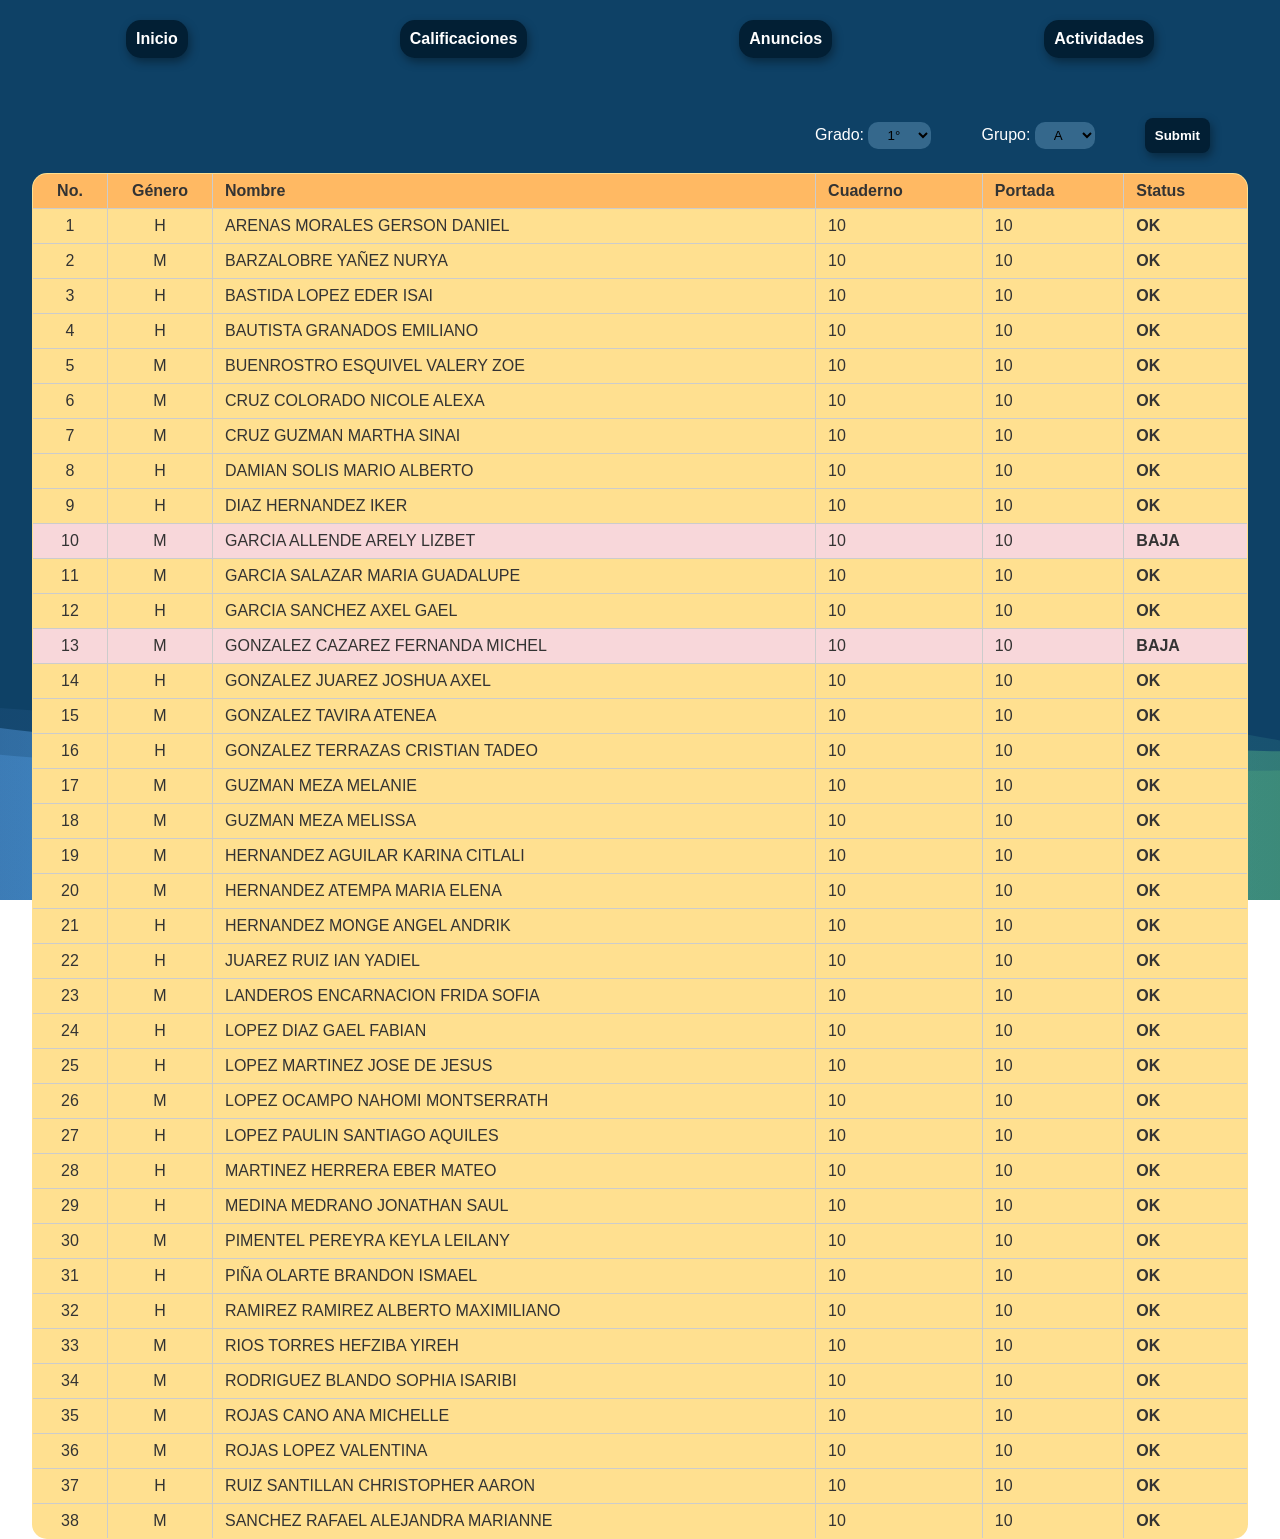
==== index.html @ fa025388 "Inicio de un proyecto personal" ====
<!DOCTYPE html>
<html lang="es">

<head>
    <meta charset="UTF-8">
    <meta name="viewport" content="width=device-width, initial-scale=1.0">
    <title>Alumnos</title>
    <link rel="stylesheet" href="static/core.css">
</head>

<body>
    <svg version="1.1" xmlns="http://www.w3.org/2000/svg"
		xmlns:xlink="http://www.w3.org/1999/xlink" x="0px" y="0px" width="100%" height="100%" viewBox="0 0 1600 900" preserveAspectRatio="xMidYMax slice">
		<defs>
			<linearGradient id="bg">
				<stop offset="0%" style="stop-color:rgba(130, 158, 249, 0.06)"></stop>
				<stop offset="50%" style="stop-color:rgba(76, 190, 255, 0.6)"></stop>
				<stop offset="100%" style="stop-color:rgba(115, 209, 72, 0.2)"></stop>
			</linearGradient>
			<path id="wave" fill="url(#bg)" d="M-363.852,502.589c0,0,236.988-41.997,505.475,0
	s371.981,38.998,575.971,0s293.985-39.278,505.474,5.859s493.475,48.368,716.963-4.995v560.106H-363.852V502.589z" />
		</defs>
		<g>
			<use xlink:href='#wave' opacity=".3">
				<animateTransform
          attributeName="transform"
          attributeType="XML"
          type="translate"
          dur="10s"
          calcMode="spline"
          values="270 230; -334 180; 270 230"
          keyTimes="0; .5; 1"
          keySplines="0.42, 0, 0.58, 1.0;0.42, 0, 0.58, 1.0"
          repeatCount="indefinite" />
			</use>
			<use xlink:href='#wave' opacity=".6">
				<animateTransform
          attributeName="transform"
          attributeType="XML"
          type="translate"
          dur="8s"
          calcMode="spline"
          values="-270 230;243 220;-270 230"
          keyTimes="0; .6; 1"
          keySplines="0.42, 0, 0.58, 1.0;0.42, 0, 0.58, 1.0"
          repeatCount="indefinite" />
			</use>
			<use xlink:href='#wave' opacty=".9">
				<animateTransform
          attributeName="transform"
          attributeType="XML"
          type="translate"
          dur="6s"
          calcMode="spline"
          values="0 230;-140 200;0 230"
          keyTimes="0; .4; 1"
          keySplines="0.42, 0, 0.58, 1.0;0.42, 0, 0.58, 1.0"
          repeatCount="indefinite" />
			</use>
		</g>
	</svg>
    <header>
        <nav>
            <ul style="list-style: none;">
                <li><a href="#inicio">Inicio</a></li>
                <li><a href="#Calificaciones">Calificaciones</a></li>
                <li><a href="#Anuncios">Anuncios</a></li>
                <li><a href="#Actividades">Actividades</a></li>
            </ul>
        </nav>
    </header>
    <main>
        <section>
            <div class="formsCont">
                <form id="myforms">
                    <label for="grade">Grado:
                        <select name="grade" id="grade">
                            <option value="1">1°</option>
                            <option value="2">2°</option>
                            <option value="3">3°</option>
                        </select>
                    </label>
                    <label for="group">Grupo: 
                        <select name="group" id="group">
                            <option value="a">A</option>
                            <option value="b">B</option>
                            <option value="c">C</option>
                            <option value="d">D</option>
                            <option value="e">E</option>
                            <option value="f">F</option>
                        </select>
                    </label>
                    <button type="button" id="options">Submit</button>
                </form>
            </div>
            <div class="excelCont">
                <table border="1" id="tabla" class="intTable">
                    <thead>
                        <tr>
                            <th>No.</th>
                            <th>Género</th>
                            <th>Nombre</th>
                            <th>Cuaderno</th>
                            <th>Portada</th>
                            <th>Status</th>
                        </tr>
                    </thead>
                    <tbody id="contTabla" class="contTabla"></tbody>
                </table>
            </div>
        </section>
        <div style="clear:both"></div>
    </main>
    <footer></footer>
    <script type="module" src="./static/index.js"></script>
</body>

</html>
---- static/core.css ----
* {
    margin:0;
    padding: 0;
    font-family: 'Segoe UI', Tahoma, Geneva, Verdana, sans-serif;
}

main div.excelCont{
    display: flex;
    justify-content: center;
    border-radius: 20px;
}

header ul{
    display: flex;
    justify-content: space-around;
    flex-direction: row;
}

header {
    padding: 20px;
}

header li {
    padding: 10px;
    border: none;
    background-color: #021F34;
    border-radius: 15px;
    font-weight: bold;
    box-shadow: 2px 4px 10px 0px rgb(0, 0, 0, 0.37);
    color: white;
}

select {
    width: fit-content;
    height: fit-content;
    padding: 5px 15px;
    background-color: #35688C ;
    border: #35688C;
    border-radius: 10px;
}

.formsCont {
    margin: 20px 0 10px 0;
    padding: 20px 0 10px 0;
    color: white;
}

form {
    display: flex;
    justify-content: right;
    gap: 50px;
    align-items: center;
    padding: 0 70px 0 70px;
}

button {
    padding: 10px;
    background-color: #021F34;
    border-color: none;
    border: none;
    color: white;
    font-weight: bold;
    border-radius: 8px;
    box-shadow: 2px 4px 10px 0px rgba(0, 0, 0, 0.37);
    overflow: hidden;
}

button:hover {
    background-color: #35688C;
}

header li:hover {
    background-color: #35688C;
}

a {
    text-decoration: none;
    color: inherit;
}

table {
    width: 95%;
    border-collapse: collapse;
    border-spacing: 0;
    font-family: 'Segoe UI', Tahoma, Geneva, Verdana, sans-serif;
    background-color: #FFE090;
    border-radius: 15px;
    overflow: hidden;
}

thead {
    background-color: #FFB963; /* Verde pastel */
}

th, td {
    border: 1px solid #ccc;
    padding: 8px 12px;
    text-align: left;
    color: #333;
}

th:nth-child(1), td:nth-child(1) {
    width: 50px;
    text-align: center;
}

th:nth-child(2), td:nth-child(2) { 
    width: 80px; 
    text-align: center;
}

tr.falta {
    background-color: #f8d7da !important;
}

tr.renglon td {
    background-color: transparent !important;
}

tr.renglon:hover {
    background-color: #FFC73A !important;
}

svg {
		position: fixed;
		top: 0;
		left: 0;
    width: 100%;
    height: 100%;
		box-sizing: border-box;
		display: block;
		background-color: #0e4166;
    background-image: linear-gradient(to bottom, rgba(14, 65, 102, 0.86), #0e4166);
		z-index: -1;
	}
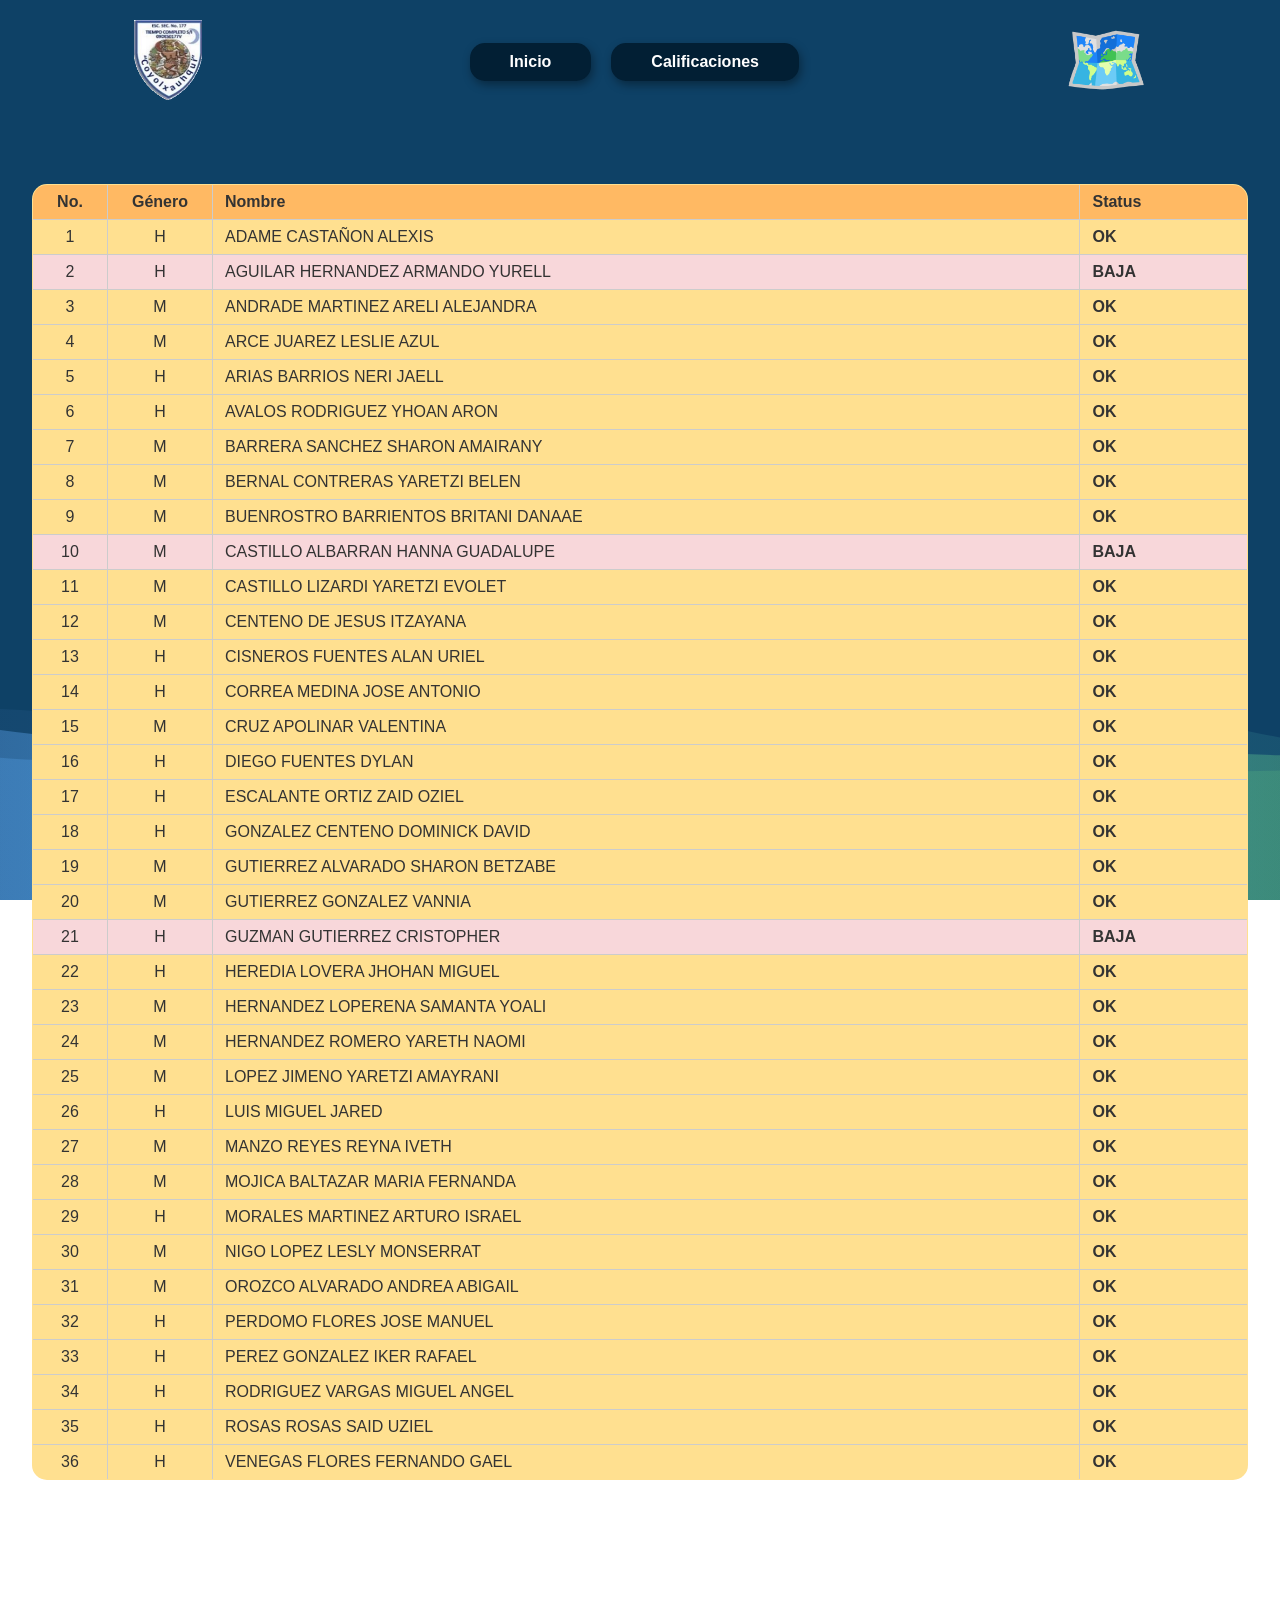
==== commit ae4b2e23: "Finalización de la vista de detalles de boletas" ====
--- a/index.html
+++ b/index.html
@@ -9,6 +9,8 @@
 </head>
 
 <body>
+
+<!-- FONDO ANIMADO -->
     <svg version="1.1" xmlns="http://www.w3.org/2000/svg"
 		xmlns:xlink="http://www.w3.org/1999/xlink" x="0px" y="0px" width="100%" height="100%" viewBox="0 0 1600 900" preserveAspectRatio="xMidYMax slice">
 		<defs>
@@ -59,20 +61,26 @@
 			</use>
 		</g>
 	</svg>
-    <header>
+
+<!-- CONTENIDO -->
+    <header class="">
+        <div class="logo-escuela">
+            <img src="../static/images/image 1.png" alt="Logo Escuela">
+        </div>
         <nav>
             <ul style="list-style: none;">
                 <li><a href="#inicio">Inicio</a></li>
-                <li><a href="#Calificaciones">Calificaciones</a></li>
-                <li><a href="#Anuncios">Anuncios</a></li>
-                <li><a href="#Actividades">Actividades</a></li>
+                <li><a href="templates/user.html">Calificaciones</a></li>
             </ul>
         </nav>
+        <div class="logo-mapa">
+            <img src="../static/images/noto_world-map.png" alt="Icono Mapa">
+        </div>
     </header>
     <main>
         <section>
             <div class="formsCont">
-                <form id="myforms">
+                <!-- <form id="myforms">
                     <label for="grade">Grado:
                         <select name="grade" id="grade">
                             <option value="1">1°</option>
@@ -90,8 +98,8 @@
                             <option value="f">F</option>
                         </select>
                     </label>
-                    <button type="button" id="options">Submit</button>
-                </form>
+                    <button type="button" id="options">Buscar</button>
+                </form> -->
             </div>
             <div class="excelCont">
                 <table border="1" id="tabla" class="intTable">
@@ -100,8 +108,6 @@
                             <th>No.</th>
                             <th>Género</th>
                             <th>Nombre</th>
-                            <th>Cuaderno</th>
-                            <th>Portada</th>
                             <th>Status</th>
                         </tr>
                     </thead>
@@ -111,7 +117,12 @@
         </section>
         <div style="clear:both"></div>
     </main>
-    <footer></footer>
+    <footer>
+    <div class="tutora-info">
+        <h2>Tutora</h2>
+        <p>Prof. Alejandra Vazquez Cruz</p>
+    </div>
+    </footer>
     <script type="module" src="./static/index.js"></script>
 </body>
 
--- a/static/core.css
+++ b/static/core.css
@@ -1,40 +1,49 @@
 * {
-    margin:0;
+    margin: 0;
     padding: 0;
     font-family: 'Segoe UI', Tahoma, Geneva, Verdana, sans-serif;
 }
 
-main div.excelCont{
+main div.excelCont {
     display: flex;
     justify-content: center;
     border-radius: 20px;
 }
 
-header ul{
+header ul {
     display: flex;
     justify-content: space-around;
     flex-direction: row;
+    gap: 20px;
 }
 
 header {
-    padding: 20px;
+    padding: 20px 0px;
+    display: flex;
+    flex-direction: row;
+    justify-content: space-around;
+    align-items: center;
 }
 
 header li {
-    padding: 10px;
+    padding: 10px 40px;
     border: none;
     background-color: #021F34;
     border-radius: 15px;
     font-weight: bold;
     box-shadow: 2px 4px 10px 0px rgb(0, 0, 0, 0.37);
     color: white;
+}
+
+footer {
+    height: 30px;
 }
 
 select {
     width: fit-content;
     height: fit-content;
     padding: 5px 15px;
-    background-color: #35688C ;
+    background-color: #35688C;
     border: #35688C;
     border-radius: 10px;
 }
@@ -54,7 +63,7 @@
 }
 
 button {
-    padding: 10px;
+    padding: 10px 40px;
     background-color: #021F34;
     border-color: none;
     border: none;
@@ -63,6 +72,7 @@
     border-radius: 8px;
     box-shadow: 2px 4px 10px 0px rgba(0, 0, 0, 0.37);
     overflow: hidden;
+    cursor: pointer;
 }
 
 button:hover {
@@ -89,23 +99,26 @@
 }
 
 thead {
-    background-color: #FFB963; /* Verde pastel */
-}
-
-th, td {
+    background-color: #FFB963;
+}
+
+th,
+td {
     border: 1px solid #ccc;
     padding: 8px 12px;
     text-align: left;
     color: #333;
 }
 
-th:nth-child(1), td:nth-child(1) {
+th:nth-child(1),
+td:nth-child(1) {
     width: 50px;
     text-align: center;
 }
 
-th:nth-child(2), td:nth-child(2) { 
-    width: 80px; 
+th:nth-child(2),
+td:nth-child(2) {
+    width: 80px;
     text-align: center;
 }
 
@@ -122,14 +135,233 @@
 }
 
 svg {
-		position: fixed;
-		top: 0;
-		left: 0;
+    position: fixed;
+    top: 0;
+    left: 0;
     width: 100%;
     height: 100%;
-		box-sizing: border-box;
-		display: block;
-		background-color: #0e4166;
+    box-sizing: border-box;
+    display: block;
+    background-color: #0e4166;
     background-image: linear-gradient(to bottom, rgba(14, 65, 102, 0.86), #0e4166);
-		z-index: -1;
-	}+    z-index: -1;
+}
+
+/* =========================================
+   ESTILOS ESPECÍFICOS PARA VISTA CALIFICACIONES
+   ========================================= */
+
+/* Ajustes del header responsivo */
+.header-calificaciones {
+    display: flex;
+    justify-content: space-between;
+    align-items: center;
+    padding: 20px 40px;
+    flex-wrap: wrap; /* Permite que los elementos bajen si no hay espacio */
+}
+
+.logo-escuela img, .logo-mapa img {
+    height: 80px; /* Ajusta según el tamaño de tus imágenes */
+    object-fit: contain;
+}
+
+.nav-buscador {
+    display: flex;
+    align-items: center;
+    gap: 20px;
+    flex-wrap: wrap;
+    justify-content: center;
+}
+
+.btn-inicio {
+    padding: 10px 30px;
+    background-color: #021F34;
+    border-radius: 15px;
+    font-weight: bold;
+    box-shadow: 2px 4px 10px 0px rgba(0, 0, 0, 0.37);
+    color: white;
+    text-align: center;
+    cursor: pointer;
+}
+
+.btn-inicio:hover {
+    background-color: #35688C;
+}
+
+.form-busqueda {
+    display: flex;
+    align-items: center;
+    gap: 15px;
+    padding: 0; /* Reseteamos el padding del form original */
+}
+
+.label-codigo {
+    color: white;
+    font-weight: bold;
+    font-size: 1.1rem;
+}
+
+input[type="text"]#codigoAlumno {
+    padding: 10px 15px;
+    background-color: rgba(53, 104, 140, 0.6); /* Azul semitransparente como en el mockup */
+    border: none;
+    border-radius: 5px;
+    color: white;
+    font-size: 1rem;
+    font-weight: bold;
+    outline: none;
+    box-shadow: inset 0px 2px 5px rgba(0,0,0,0.2);
+}
+
+input[type="text"]#codigoAlumno::placeholder {
+    color: rgba(255, 255, 255, 0.5);
+}
+
+/* Contenedor principal de la tarjeta */
+.main-calificaciones {
+    display: flex;
+    flex-direction: column;
+    align-items: center;
+    justify-content: space-around;
+    margin-top: 20px;
+    width: 100%;
+}
+
+.boleta-container {
+    width: 100%;
+    max-width: 650px; /* Limita el ancho en pantallas grandes */
+    display: flex;
+    flex-direction: column;
+    align-items: center;
+    padding: 0 15px;
+    box-sizing: border-box;
+}
+
+/* Tarjeta Blanca Central */
+.boleta-card {
+    background-color: white;
+    width: 100%;
+    border-radius: 10px;
+    border: 3px solid #FFC73A; /* Borde naranja/amarillo del mockup */
+    padding: 30px;
+    box-shadow: 0px 10px 20px rgba(0,0,0,0.3);
+    box-sizing: border-box;
+}
+
+.boleta-header {
+    display: flex;
+    justify-content: space-around;
+    flex-wrap: wrap;
+    gap: 15px;
+    margin-bottom: 25px;
+    color: black;
+    font-size: 1.1rem;
+}
+
+/* Sobreescritura de la tabla SOLO para la boleta */
+table.tabla-boleta {
+    width: 100%;
+    border-collapse: collapse;
+    background-color: #ffe9b1 !important; /* Sobrescribe el fondo amarillo */
+    margin-bottom: 30px;
+}
+
+table.tabla-boleta thead {
+    background-color: #FFC73A;
+}
+
+table.tabla-boleta th {
+    border: none;
+    border-bottom: 2px solid #333;
+    background-color: transparent;
+    color: #333;
+    padding: 10px;
+    font-size: 1.1rem;
+}
+
+table.tabla-boleta td {
+    border: none;
+    border-bottom: 1px solid #ddd;
+    padding: 12px 10px;
+    color: #333;
+    font-weight: 500;
+}
+
+/* Alineaciones específicas de las columnas */
+table.tabla-boleta th:nth-child(1),
+table.tabla-boleta td:nth-child(1) {
+    text-align: right;
+    width: 60%;
+    padding-right: 20px;
+}
+
+table.tabla-boleta th:nth-child(2),
+table.tabla-boleta td:nth-child(2) {
+    text-align: center;
+    width: 40%;
+}
+
+.grade-value:hover {
+    background-color: #FFC73A !important;
+}
+
+tr.renglon:hover {
+    background-color: #FFC73A !important;
+}
+
+/* Información de la tutora */
+.tutora-info {
+    margin-top: 30px;
+    text-align: center;
+    color: white;
+    margin-bottom: 50px;
+}
+
+.tutora-info h2 {
+    font-size: 1.4rem;
+    margin-bottom: 5px;
+}
+
+.tutora-info p {
+    font-weight: bold;
+    font-size: 1.1rem;
+}
+
+footer {
+    height: 10vh;
+}
+
+/* =========================================
+   MEDIA QUERIES (100% RESPONSIVE)
+   ========================================= */
+@media (max-width: 850px) {
+    .header-calificaciones {
+        flex-direction: column;
+        gap: 20px;
+    }
+    .logo-escuela, .logo-mapa {
+        display: none; /* Ocultar logos en celular para dar espacio al buscador */
+    }
+    .boleta-header {
+        flex-direction: column;
+        align-items: center;
+        text-align: center;
+    }
+}
+
+@media (max-width: 480px) {
+    .form-busqueda {
+        flex-direction: column; /* Apilar label, input y botón en móvil */
+        width: 100%;
+    }
+    .btn-inicio {
+        width: 100%;
+        box-sizing: border-box;
+    }
+    .boleta-card {
+        padding: 15px; /* Reducir padding en móviles */
+    }
+    table.tabla-boleta th, table.tabla-boleta td {
+        font-size: 0.9rem; /* Reducir fuente de la tabla */
+    }
+}
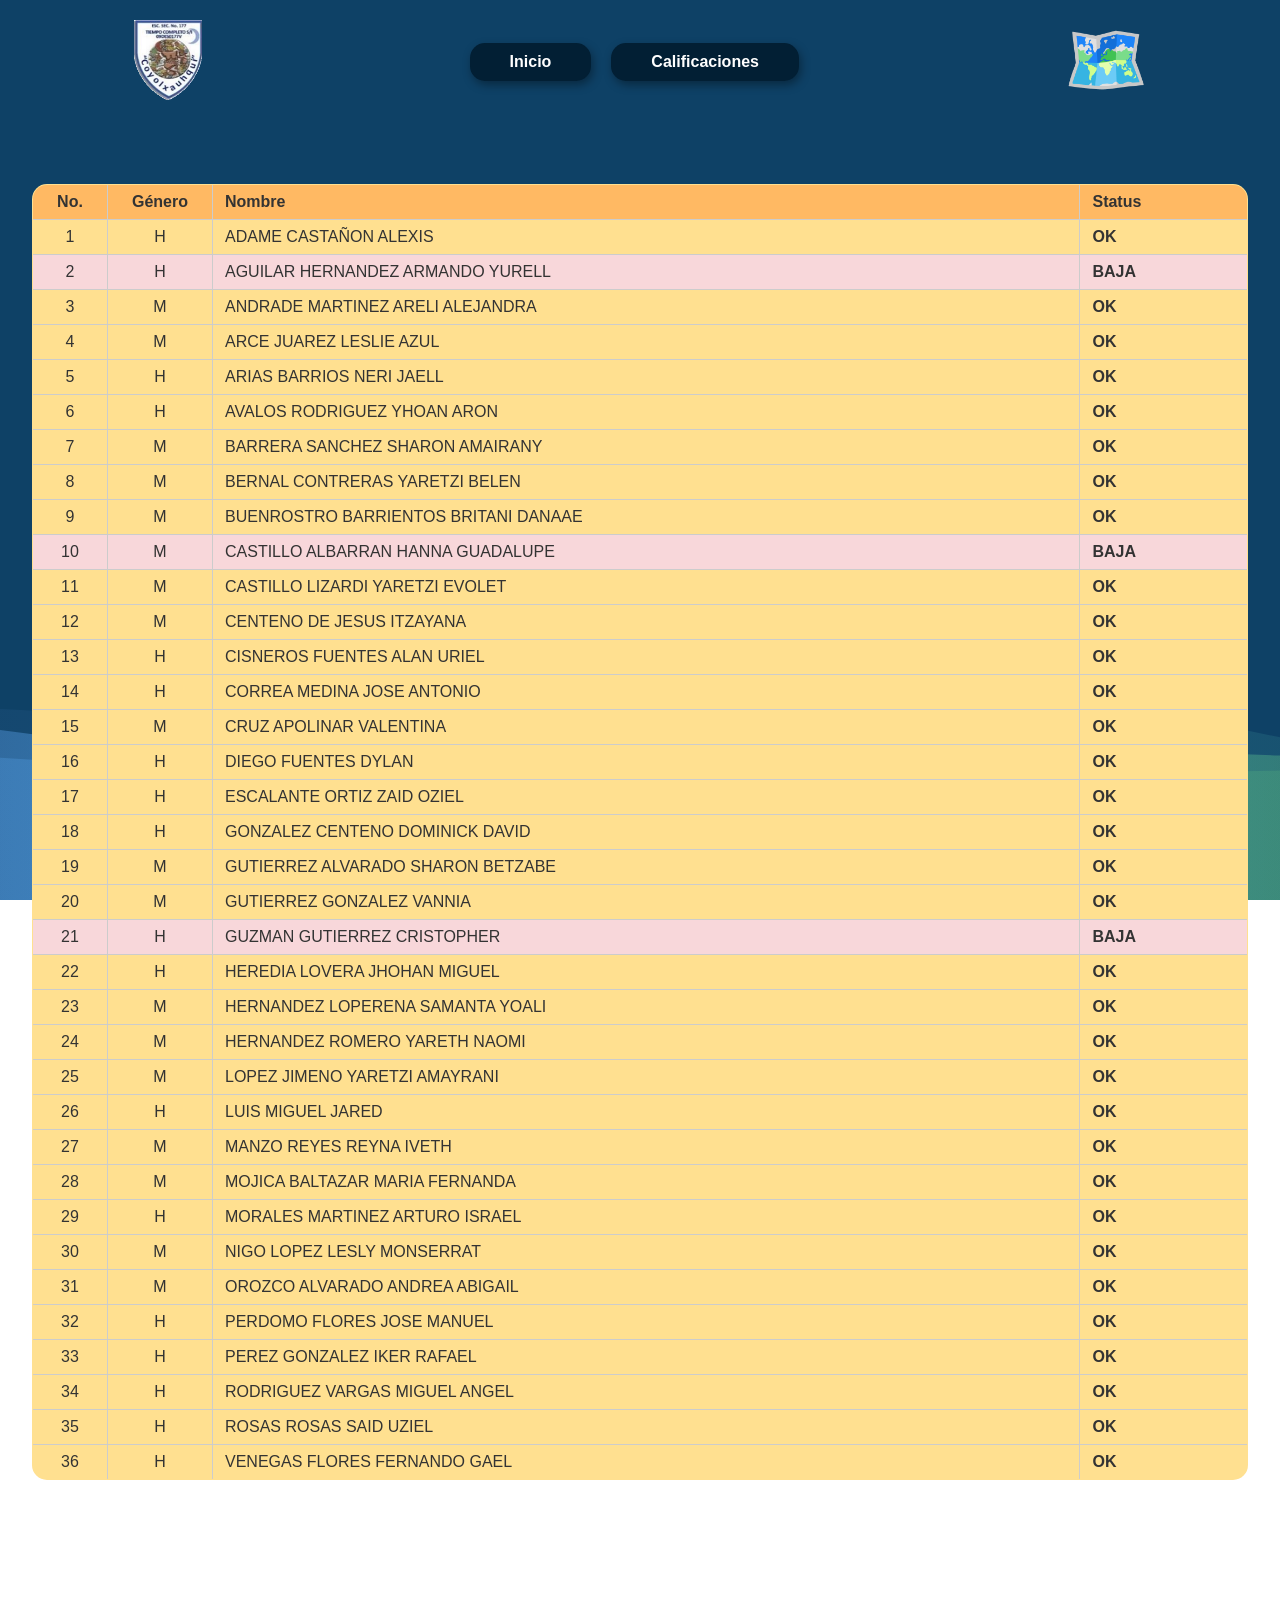
==== commit c9c6616f: "corrección" ====
--- a/index.html
+++ b/index.html
@@ -65,7 +65,7 @@
 <!-- CONTENIDO -->
     <header class="">
         <div class="logo-escuela">
-            <img src="../static/images/image 1.png" alt="Logo Escuela">
+            <img src="/static/images/image 1.png" alt="Logo Escuela">
         </div>
         <nav>
             <ul style="list-style: none;">
@@ -74,7 +74,7 @@
             </ul>
         </nav>
         <div class="logo-mapa">
-            <img src="../static/images/noto_world-map.png" alt="Icono Mapa">
+            <img src="/static/images/noto_world-map.png" alt="Icono Mapa">
         </div>
     </header>
     <main>
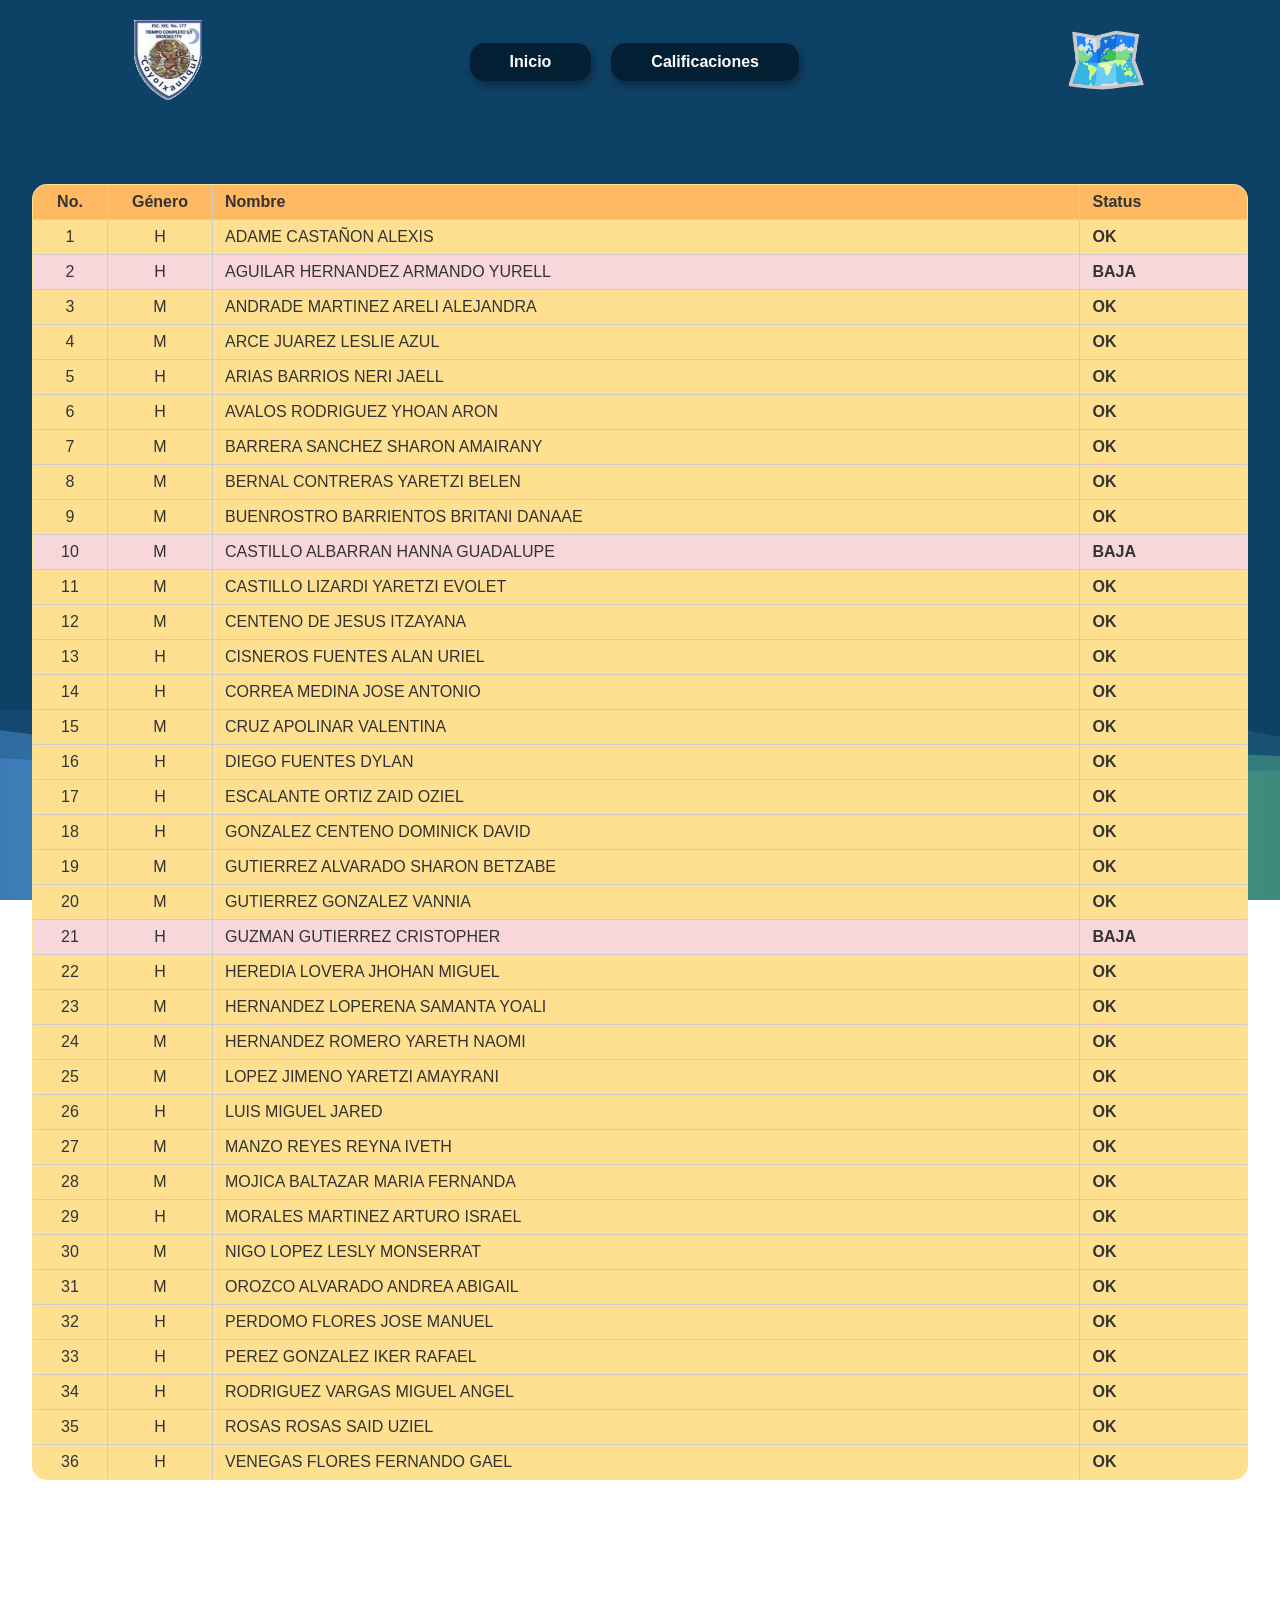
==== commit 41cb112c: "corrección" ====
--- a/index.html
+++ b/index.html
@@ -65,7 +65,7 @@
 <!-- CONTENIDO -->
     <header class="">
         <div class="logo-escuela">
-            <img src="/static/images/image 1.png" alt="Logo Escuela">
+            <img src="static/images/image 1.png" alt="Logo Escuela">
         </div>
         <nav>
             <ul style="list-style: none;">
@@ -74,7 +74,7 @@
             </ul>
         </nav>
         <div class="logo-mapa">
-            <img src="/static/images/noto_world-map.png" alt="Icono Mapa">
+            <img src="static/images/noto_world-map.png" alt="Icono Mapa">
         </div>
     </header>
     <main>
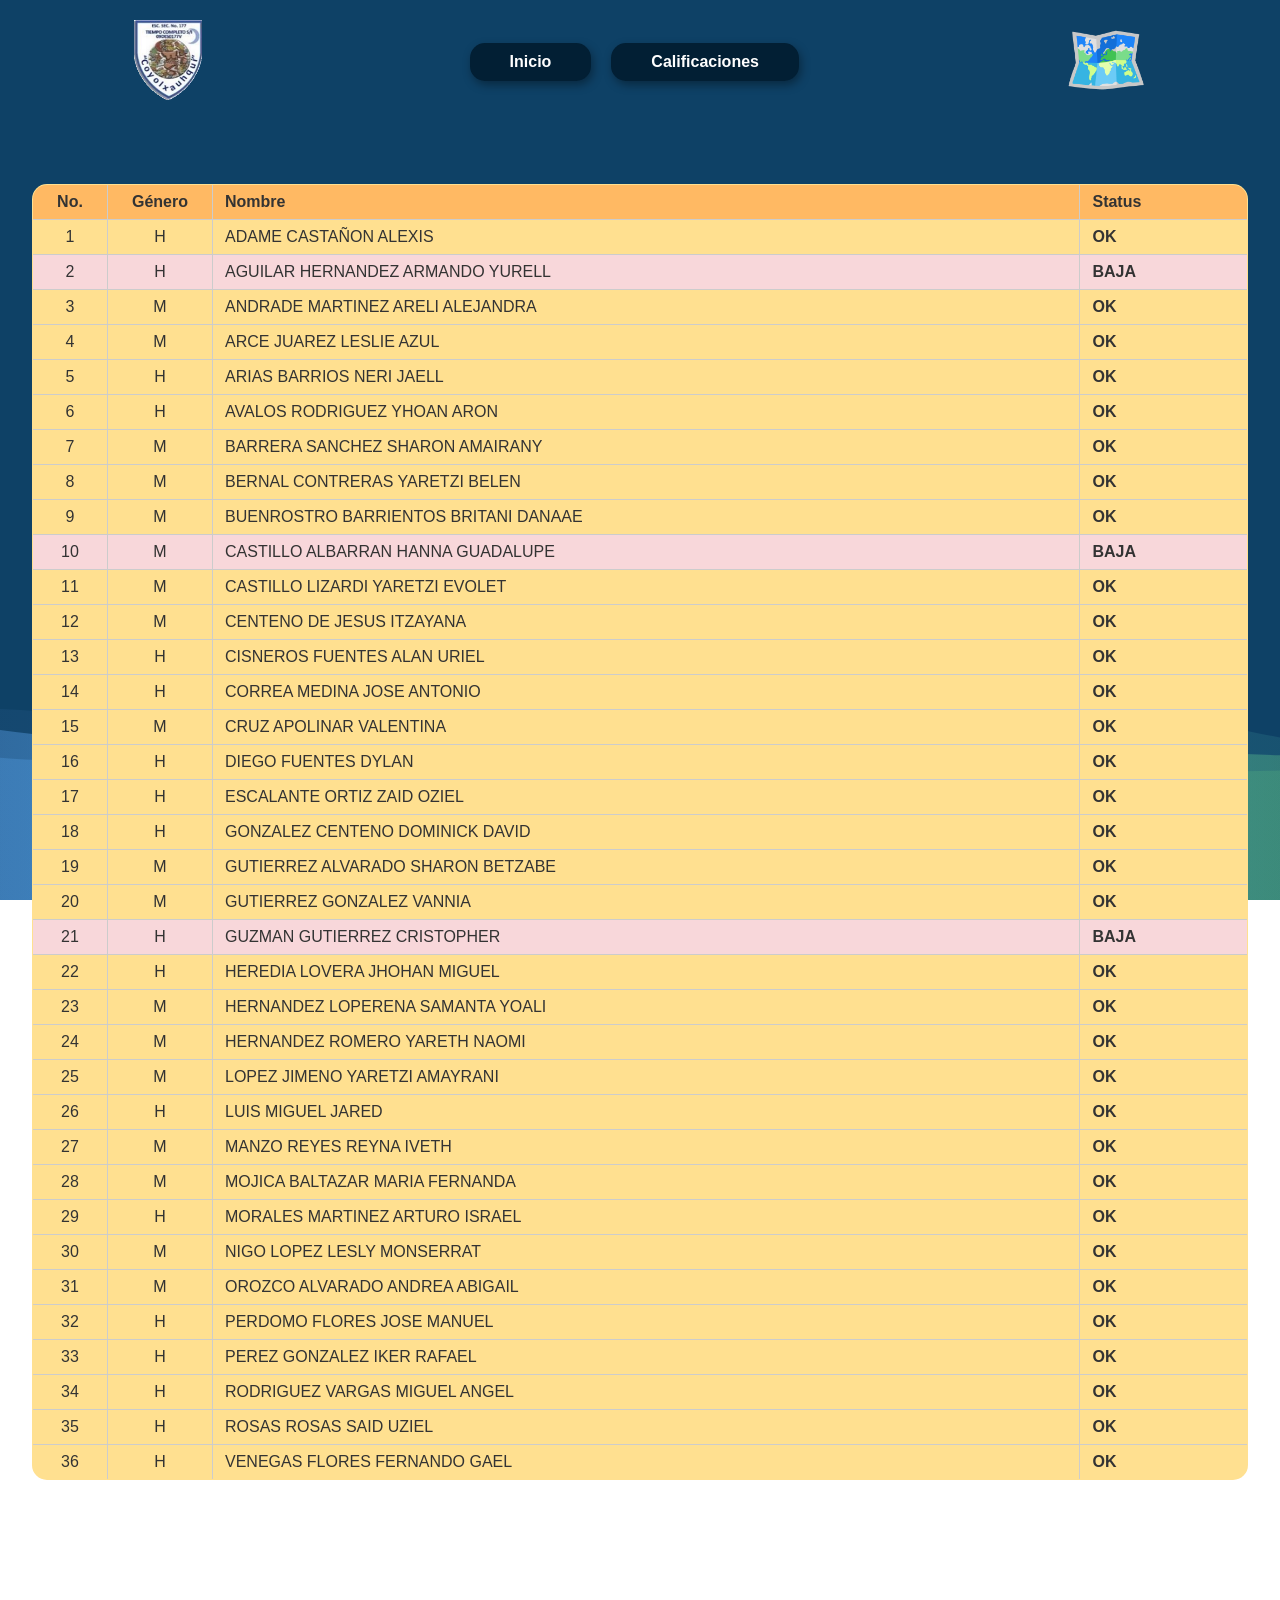
==== commit 6c6cb79a: "Fix image filename in index.html" ====
--- a/index.html
+++ b/index.html
@@ -65,7 +65,7 @@
 <!-- CONTENIDO -->
     <header class="">
         <div class="logo-escuela">
-            <img src="static/images/image 1.png" alt="Logo Escuela">
+            <img src="static/images/image_1.png" alt="Logo Escuela">
         </div>
         <nav>
             <ul style="list-style: none;">
@@ -126,4 +126,4 @@
     <script type="module" src="./static/index.js"></script>
 </body>
 
-</html>+</html>
